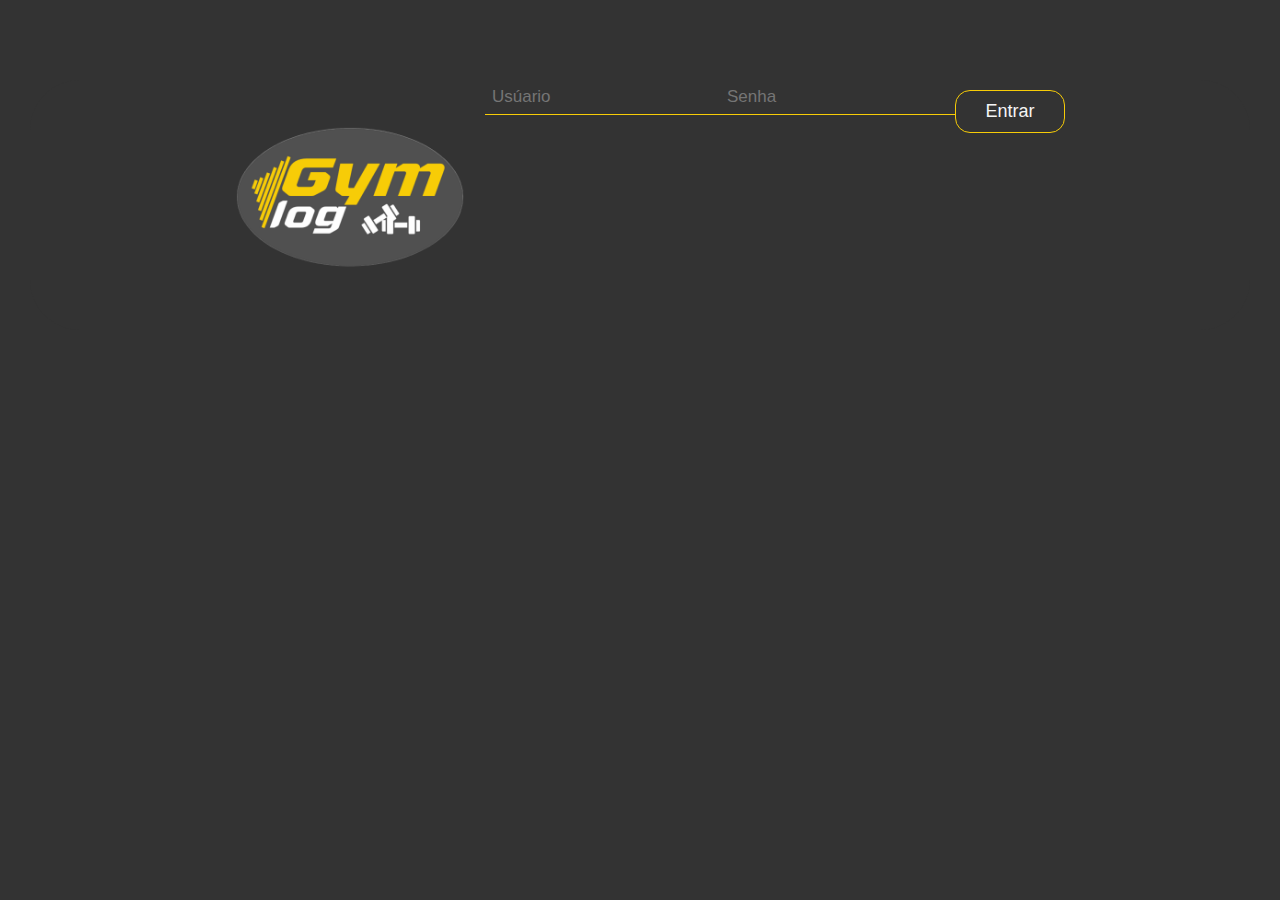
==== pages/login.html @ 64c0e032 "criando tela de login" ====
<!DOCTYPE html>
<html lang="pt-BR">
<head>
  <meta charset="UTF-8">
  <meta name="viewport" content="width=device-width, initial-scale=1.0">
  <link rel="stylesheet" href="../css/login.css">
  <script type="module" src="../js/login.js"></script>
  <title>Login GymLog</title>
</head>
<body>
  <section class="container">
      <form class="divForm">
        <img src="../assets/GymLog-logo.png" alt="Logo GymLog" class="logo">
        <div>
          <input type="text" class="input" placeholder="Usúario">
        </div>
        <div>
          <input type="password" class="input" placeholder="Senha">
        </div>
        <div>
          <button type="button" class="button">Entrar</button>
        </div>
      </form>
  </section>
</body>
</html>
---- css/login.css ----
:root{
  --color-primary: #F7CC07;
  --color-dark: #333;
  --color-light: #f5f5f5;
}

*{
  padding: 0;
  margin: 0;
  box-sizing: border-box;
}

html{
  font-size: 62.5%;
}

body{
  background-color: var(--color-dark) !important;
}

.container{
  top: 8rem;
  position: relative;
  display: flex;
  flex-direction: column;
  padding: 0 3rem 0 3rem;
}

.logo{
  padding: 0 2rem 0 2rem;
  width: 27rem;
  animation: float 3s ease-in-out infinite;
}

.divForm{
  display: flex;
  justify-content: center;
  flex-wrap: wrap;
  background-color: var(--color-dark);
  padding: 20px;
  padding-top: 0px;
  border-radius: 50px;
}

.input{
  margin-bottom: 2rem;
  padding: 0.7rem;
  font-size: 1.7rem;
  border: none;
  border-bottom: 1px solid var(--color-primary);
  color: var(--color-light);
  background-color: transparent;
  outline: none;
}

.button{
  margin-top: 1rem;
  font-size: 1.8rem;
  padding: 1rem;
  width: 11rem;
  color: var(--color-light);
  background-color: transparent;
  border: 1px solid var(--color-primary);
  border-radius: 15px;
}

.button:hover{
  background-color: var(--color-light);
}

@keyframes float {
  0%, 100% {
      transform: translateY(0);
  }
  50% {
      transform: translateY(12px);
  }
}
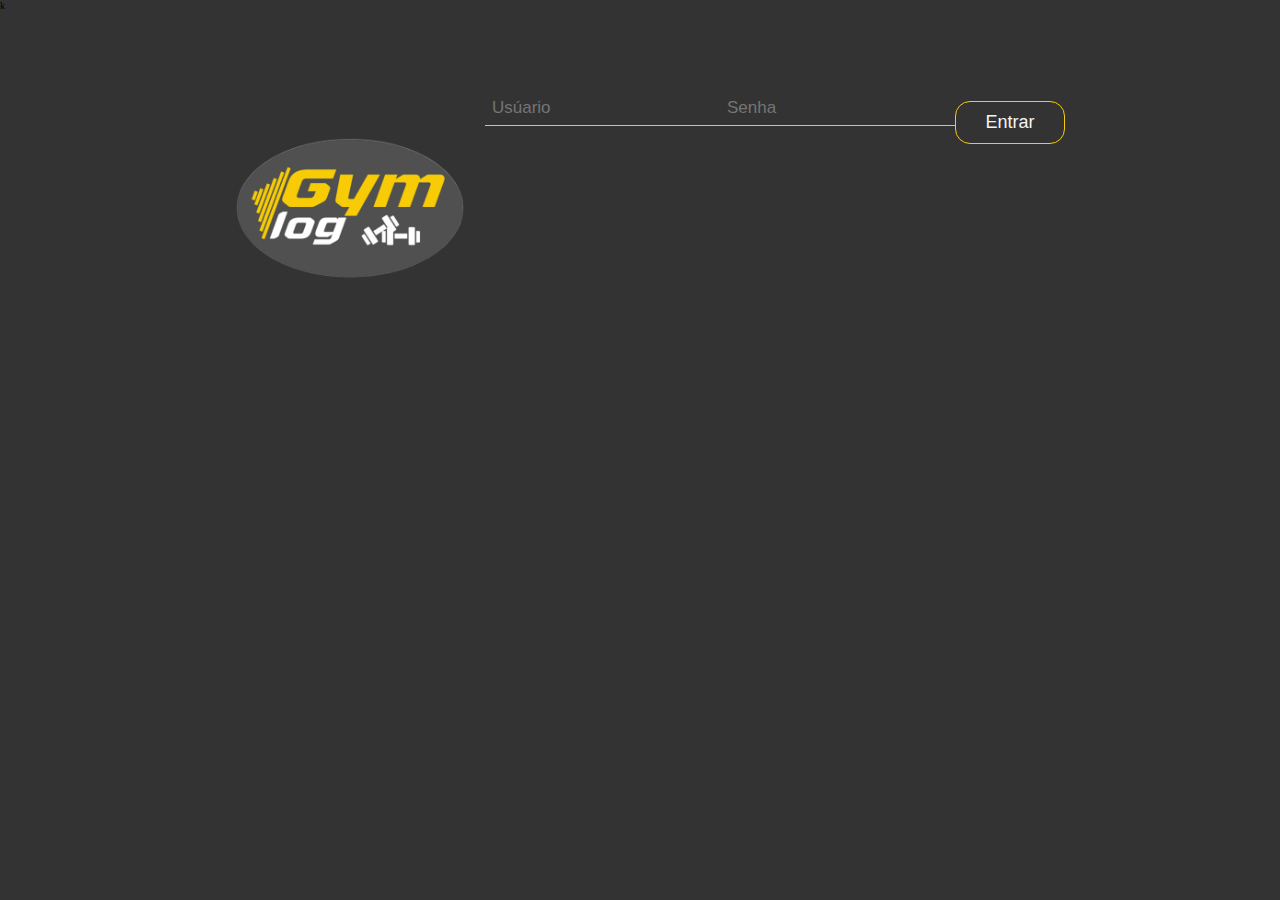
==== commit 39d63714: "validações nos inputs e sessionStorage" ====
--- a/pages/login.html
+++ b/pages/login.html
@@ -5,20 +5,22 @@
   <meta name="viewport" content="width=device-width, initial-scale=1.0">
   <link rel="stylesheet" href="../css/login.css">
   <script type="module" src="../js/login.js"></script>
+  <link rel="shortcut icon" href="../assets/GymLog-logo.png" type="image/x-icon">k
   <title>Login GymLog</title>
 </head>
 <body>
   <section class="container">
       <form class="divForm">
         <img src="../assets/GymLog-logo.png" alt="Logo GymLog" class="logo">
+        <div class="divUser">
+          <input type="text" class="input" id="inputUser" placeholder="Usúario" required>
+        </div>
+        <div class="divPass">
+          <input type="password" class="input" id="inputPassword" placeholder="Senha" required>
+        </div>
+        <span class="textError" id="textError"></span>
         <div>
-          <input type="text" class="input" placeholder="Usúario">
-        </div>
-        <div>
-          <input type="password" class="input" placeholder="Senha">
-        </div>
-        <div>
-          <button type="button" class="button">Entrar</button>
+          <button type="button" class="button" id="btnToEnter">Entrar</button>
         </div>
       </form>
   </section>
--- a/css/login.css
+++ b/css/login.css
@@ -2,6 +2,7 @@
   --color-primary: #F7CC07;
   --color-dark: #333;
   --color-light: #f5f5f5;
+  --color-error: rgb(230, 41, 41);
 }
 
 *{
@@ -42,8 +43,16 @@
   border-radius: 50px;
 }
 
+.divUser{
+  padding-bottom: 1.5rem;
+}
+
+.divPass{
+  padding-bottom: 2rem;
+}
+
 .input{
-  margin-bottom: 2rem;
+  margin-bottom: 0.7rem;
   padding: 0.7rem;
   font-size: 1.7rem;
   border: none;
@@ -51,6 +60,11 @@
   color: var(--color-light);
   background-color: transparent;
   outline: none;
+}
+
+.textError{
+  color: var(--color-error);
+  font-size: 1.5rem;
 }
 
 .button{
@@ -65,7 +79,8 @@
 }
 
 .button:hover{
-  background-color: var(--color-light);
+  color: var(--color-dark);
+  background-color: var(--color-primary);
 }
 
 @keyframes float {
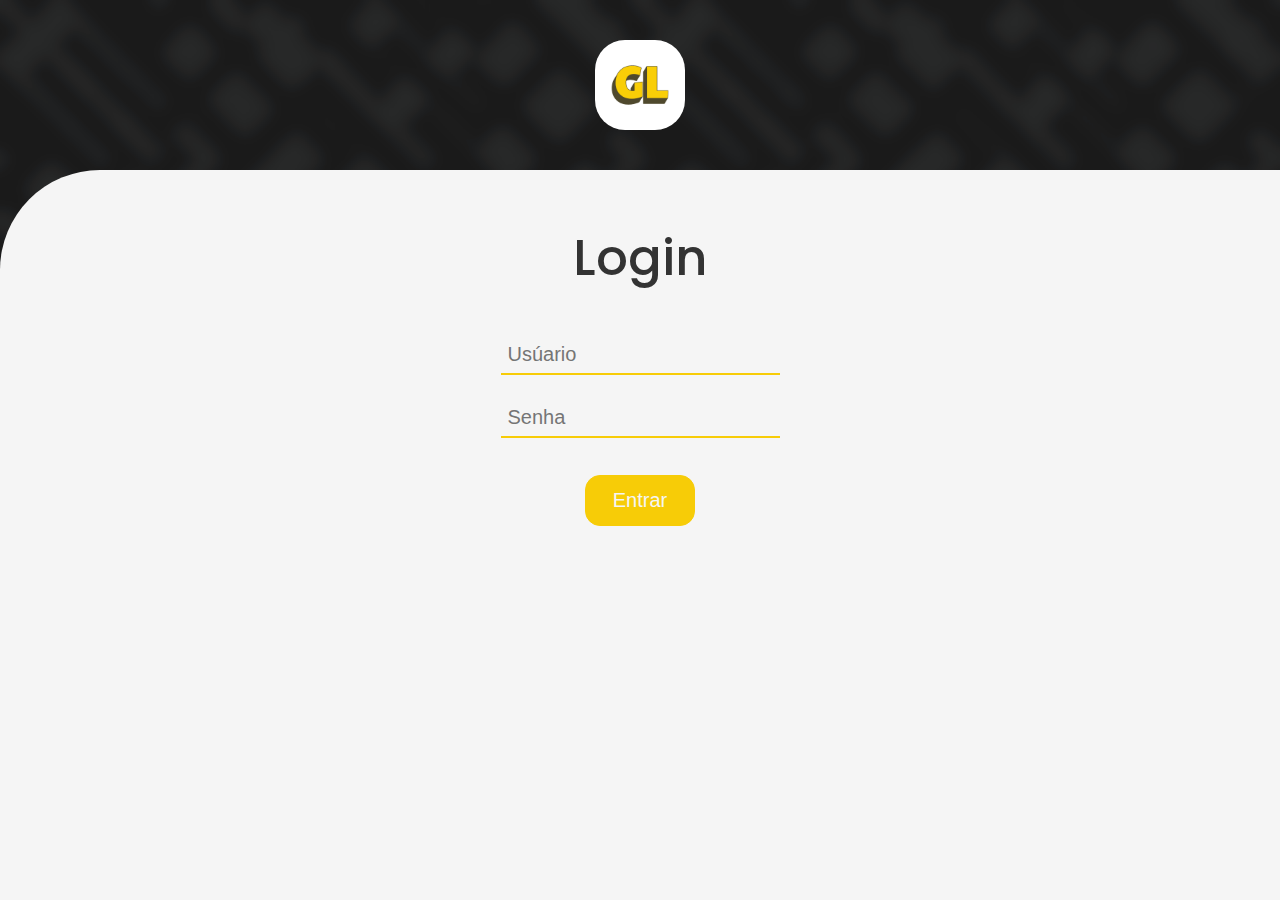
==== commit 4518b6df: "tela login remodelada" ====
--- a/pages/login.html
+++ b/pages/login.html
@@ -5,24 +5,27 @@
   <meta name="viewport" content="width=device-width, initial-scale=1.0">
   <link rel="stylesheet" href="../css/login.css">
   <script type="module" src="../js/login.js"></script>
-  <link rel="shortcut icon" href="../assets/GymLog-logo.png" type="image/x-icon">k
+  <link rel="shortcut icon" href="../assets/GymLog-logo-trans.png" type="image/x-icon">
   <title>Login GymLog</title>
 </head>
 <body>
-  <section class="container">
-      <form class="divForm">
-        <img src="../assets/GymLog-logo.png" alt="Logo GymLog" class="logo">
-        <div class="divUser">
-          <input type="text" class="input" id="inputUser" placeholder="Usúario" required>
-        </div>
-        <div class="divPass">
-          <input type="password" class="input" id="inputPassword" placeholder="Senha" required>
-        </div>
-        <span class="textError" id="textError"></span>
-        <div>
-          <button type="button" class="button" id="btnToEnter">Entrar</button>
-        </div>
-      </form>
+  <section class="background">
+    <div class="divImg">
+      <img src="../assets/GymLog-logo.png" alt="Logo GymLog" class="logo">
+    </div>
+    <form class="divForm">
+      <h2>Login</h2>
+      <div class="divUser">
+        <input type="text" class="input" id="inputUser" placeholder="Usúario" required>
+      </div>
+      <div class="divPass">
+        <input type="password" class="input" id="inputPassword" placeholder="Senha" required>
+      </div>
+      <span class="textError" id="textError"></span>
+      <div>
+        <button type="button" class="button" id="btnToEnter">Entrar</button>
+      </div>
+    </form>
   </section>
 </body>
 </html>--- a/css/login.css
+++ b/css/login.css
@@ -1,3 +1,5 @@
+@import url('https://fonts.googleapis.com/css2?family=Poppins:ital,wght@0,100;0,200;0,300;0,400;0,500;0,600;0,700;0,800;0,900;1,100;1,200;1,300;1,400;1,500;1,600;1,700;1,800;1,900&display=swap');
+
 :root{
   --color-primary: #F7CC07;
   --color-dark: #333;
@@ -13,51 +15,69 @@
 
 html{
   font-size: 62.5%;
+  font-family: "Poppins", sans-serif;
 }
 
 body{
-  background-color: var(--color-dark) !important;
+  background-color: var(--color-light) !important;
 }
 
-.container{
-  top: 8rem;
-  position: relative;
+.background{
+  background-image: url(../assets/geometric.png);
+  background-size: 100%;
+  background-repeat: repeat-y;
+  height: 50rem;
+}
+
+.divImg{
   display: flex;
-  flex-direction: column;
-  padding: 0 3rem 0 3rem;
+  justify-content: center;
 }
 
 .logo{
-  padding: 0 2rem 0 2rem;
-  width: 27rem;
-  animation: float 3s ease-in-out infinite;
+  border-radius: 70px;
+  width: 17rem;
+  padding: 40px;
 }
 
 .divForm{
   display: flex;
-  justify-content: center;
+  flex-direction: column;
+  align-items: center;
   flex-wrap: wrap;
-  background-color: var(--color-dark);
+  background-color: var(--color-light);
   padding: 20px;
   padding-top: 0px;
-  border-radius: 50px;
+  border-top-left-radius: 100px;
+  height: 68vh;
+}
+
+h2{
+  color: var(--color-dark);
+  font-size: 5rem;
+  font-weight: 500;
+  padding: 5rem 0 4rem;
 }
 
 .divUser{
-  padding-bottom: 1.5rem;
+  display: flex;
+  flex-direction: column;
+  padding-bottom: 1.7rem;
 }
 
 .divPass{
+  display: flex;
+  flex-direction: column;
   padding-bottom: 2rem;
 }
 
 .input{
   margin-bottom: 0.7rem;
   padding: 0.7rem;
-  font-size: 1.7rem;
+  font-size: 2rem;
   border: none;
-  border-bottom: 1px solid var(--color-primary);
-  color: var(--color-light);
+  border-bottom: 2px solid var(--color-primary);
+  color: var(--color-dark);
   background-color: transparent;
   outline: none;
 }
@@ -69,25 +89,17 @@
 
 .button{
   margin-top: 1rem;
-  font-size: 1.8rem;
-  padding: 1rem;
+  font-size: 2rem;
+  padding: 1.3rem;
   width: 11rem;
   color: var(--color-light);
-  background-color: transparent;
+  background-color: var(--color-primary);
   border: 1px solid var(--color-primary);
   border-radius: 15px;
 }
 
 .button:hover{
-  color: var(--color-dark);
-  background-color: var(--color-primary);
-}
-
-@keyframes float {
-  0%, 100% {
-      transform: translateY(0);
-  }
-  50% {
-      transform: translateY(12px);
-  }
+  color: var(--color-primary);
+  border: 1px solid var(--color-primary);
+  background-color: transparent;
 }